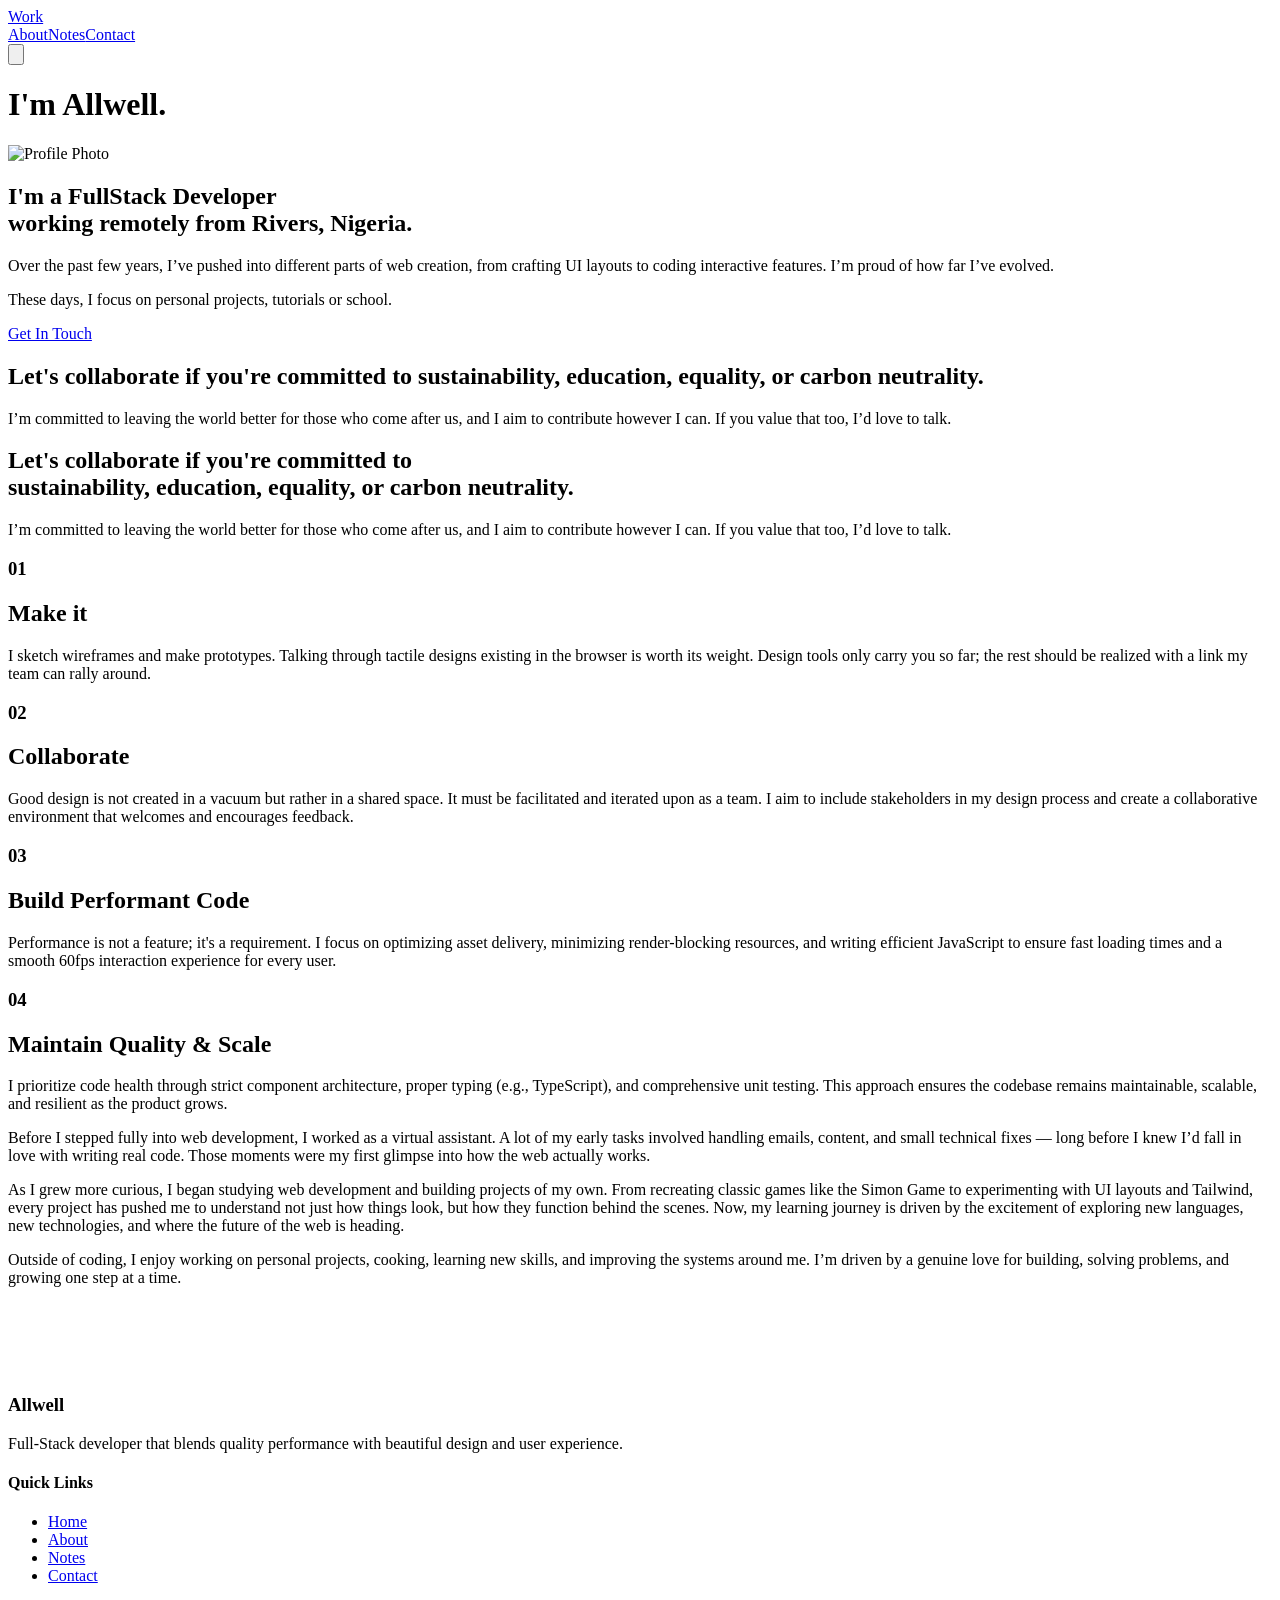
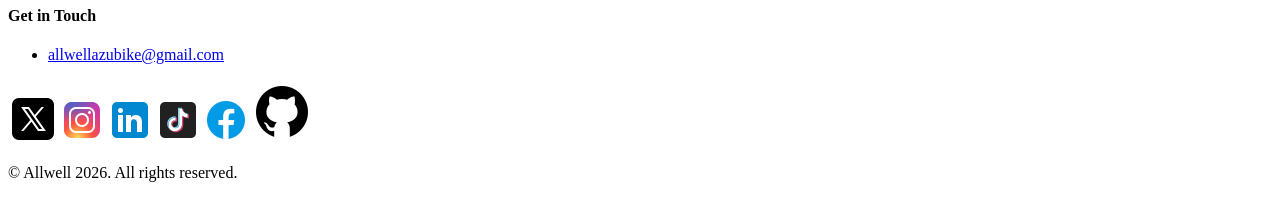
==== about/index.html @ 794d976c "Initial commit: personal portfolio site Co-Authored-By: Claude Opus 4.6 (1M context) <noreply@anthro" ====
<!DOCTYPE html><html lang="en"><head>
    <meta charset="UTF-8">

    <link rel="icon" type="image/png" href="/Images/favicon-portfolio.png">

    <meta name="viewport" content="width=device-width, initial-scale=1.0">

    <link href="/fonts/Chillax_Complete/Fonts/WEB/css/chillax.css" rel="stylesheet">
    <link rel="preconnect" href="https://fonts.googleapis.com">
    <link rel="preconnect" href="https://fonts.gstatic.com" crossorigin="">
    <link href="https://fonts.googleapis.com/css2?family=Lexend:wght@300;400;500;600&amp;display=swap" rel="stylesheet">

    <script type="application/ld+json">
      {
        "@context": "https://schema.org",
        "@type": "Person",
        "name": "Allwell Azubike",
        "givenName": "Allwell",
        "familyName": "Azubike",
        "url": "https://iamallwell.vercel.app",
        "image": "../assets/images/Allwell.jpg",
        "jobTitle": "Full-Stack Developer & Software Engineering Student",
        "description": "Full-Stack Developer and Software Engineering Student at FUTO, building scalable web applications with React and Node.js.",
        "disambiguatingDescription": "Software Engineering Student and Full-Stack Developer based in Nigeria, distinct from Allwell Azubuike the Professor.",
        "worksFor": {
          "@type": "Organization",
          "name": "Self-Employed"
        },
        "alumniOf": {
          "@type": "CollegeOrUniversity",
          "name": "Federal University of Technology, Owerri"
        },
        "sameAs": [
          "https://www.linkedin.com/in/allwell-azubike-91512a1aa",
          "https://github.com/allwellazubike",
          "https://x.com/faya_lordd",
          "https://www.facebook.com/share/1KFSZPzBhS/",
          "https://www.instagram.com/iam__allwell"
        ],
        "knowsAbout": [
          "Full-Stack Development",
          "Software Engineering",
          "React",
          "Node.js",
          "TypeScript",
          "Database Management"
        ]
      }
    </script>

    <title>Allwell Azubike | Full-Stack Developer</title>
    <meta name="title" content="Allwell Azubike | Full-Stack Developer">
    <meta name="description" content="Full-Stack Developer building modern, scalable web applications with JavaScript, React, Node.js, and PostgreSQL. I ship real products and document my work publicly.">
    <meta name="keywords" content="Allwell Azubike, Full-Stack Developer, JavaScript Developer, React Developer, Node.js Developer, Web Developer Nigeria, Remote Full Stack Developer">
    <meta name="author" content="Allwell Azubike">
    <meta name="robots" content="index, follow">

    <meta property="og:type" content="website">
    <meta property="og:site_name" content="Allwell Azubike | Full-Stack Developer">
    <meta property="og:url" content="https://iamallwell.vercel.app/">
    <meta property="og:title" content="Allwell Azubike | Full-Stack Developer">
    <meta property="og:description" content="I build and ship full-stack web applications using modern JavaScript technologies. Explore my projects, experience, and live builds.">

    <meta property="og:image" content="../assets/images/opengraph.png">
    <meta property="og:image:width" content="1200">
    <meta property="og:image:height" content="630">
    <meta property="og:image:alt" content="Allwell Azubike – Full-Stack Developer Portfolio">

    <meta name="twitter:card" content="summary_large_image">
    <meta name="twitter:site" content="@faya_lordd">
    <meta name="twitter:creator" content="@faya_lordd">
    <meta name="twitter:url" content="https://iamallwell.vercel.app/">
    <meta name="twitter:title" content="Allwell Azubike | Full-Stack Developer">
    <meta name="twitter:description" content="Full-Stack Developer building real-world web applications with JavaScript, React, and Node.js. View my work and live projects.">
    <meta name="twitter:image" content="../assets/images/opengraph.png">
    <meta name="google-site-verification" content="ZW8DmY-Vom3BSQleib_m8fb2WOKm_Ojz-pRnQyh1Y_E">
    <script type="module" crossorigin="" src="/assets/index-CnTSCsdp.js"></script>
    <link rel="stylesheet" crossorigin="" href="/assets/index-C1bmyrSB.css">
  </head>

  <body>
    <div id="root"><div style="opacity: 1;"><div class="relative"><nav class="flex flex-row z-50 fixed top-4 nav-bar items-center w-full justify-center px-4" style="transform: none;"><div class="flex chillax font-medium bg-white/80 dark:bg-neutral-900/80 backdrop-blur-xs border border-white/30 dark:border-white/10 rounded-full p-[6px] lg:text-lg md:text-sm text-[14.5px] items-center gap-1 sm:gap-2 shadow-sm dark:shadow-none transition-colors duration-300"><a class="relative px-4 sm:px-6 py-2 flex items-center justify-center transition-colors z-10 text-black dark:text-gray-300 hover:text-gray-600 dark:hover:text-white" href="../index.html" data-discover="true"><span class="relative z-10">Work</span></a><a class="relative px-4 sm:px-6 py-2 flex items-center justify-center transition-colors z-10 text-white dark:text-black font-semibold" href="../about/index.html" data-discover="true"><div class="absolute inset-0 bg-black dark:bg-white rounded-full -z-10" style="opacity: 1;"></div><span class="relative z-10">About</span></a><a class="relative px-4 sm:px-6 py-2 flex items-center justify-center transition-colors z-10 text-black dark:text-gray-300 hover:text-gray-600 dark:hover:text-white" href="../notes/index.html" data-discover="true"><span class="relative z-10">Notes</span></a><a class="relative px-4 sm:px-6 py-2 flex items-center justify-center transition-colors z-10 text-black dark:text-gray-300 hover:text-gray-600 dark:hover:text-white" href="/#contact" data-discover="true"><span class="relative z-10">Contact</span></a><div class="w-px h-5 bg-gray-300 dark:bg-gray-600 hidden md:block mx-1"></div><div class="px-2"><button class="p-3 -m-3 rounded-full transition-colors hover:bg-black/10 dark:hover:bg-white/10 bg-transparent border-none cursor-pointer flex items-center justify-center" aria-label="Toggle Dark Mode"><svg xmlns="http://www.w3.org/2000/svg" fill="none" viewBox="0 0 24 24" stroke-width="1.5" stroke="currentColor" class="w-5 h-5 text-gray-800 dark:text-gray-200"><path stroke-linecap="round" stroke-linejoin="round" d="M21.752 15.002A9.718 9.718 0 0118 15.75c-5.385 0-9.75-4.365-9.75-9.75 0-1.33.266-2.597.748-3.752A9.753 9.753 0 003 11.25C3 16.635 7.365 21 12.75 21a9.753 9.753 0 009.002-5.998z"></path></svg></button></div></div></nav><main class=""><div style="opacity: 1; transform: none;"><header><h1 class="text-[55px] lg:text-[7.3rem] mt-32 lg:mt-40 intro leading-13 lg:leading-27 text-black dark:text-white text-center transition-colors duration-300">I'm Allwell.</h1><section class="py-10"><div class="max-w-7xl mx-auto flex flex-col md:flex-row items-center gap-16 px-4"><div class="md:w-2/5 lg:pl-10 flex justify-center"><div class="w-83 lg:w-74 h-96 relative overflow-hidden rounded-t-[80px] lg:rounded-t-[200px] bg-white"><img alt="Profile Photo" class="w-full h-full object-cover object-[center_5%]" src="/Images/Allwell.jpg"></div></div><div class="md:w-3/5 text-center md:text-left"><h1 class="text-[1.9rem] lg:text-[50px] intro text-left font-bold lg:max-w-xl leading-9 pl-4 lg:pl-0 lg:leading-13 text-black dark:text-white mb-6 transition-colors duration-300">I'm a FullStack Developer <br> working remotely from Rivers, Nigeria.</h1><p class="text-md lg:text-lg pl-4 lg:pl-0 lg:max-w-lg text-left text-gray-700 dark:text-gray-300 mb-4 transition-colors">Over the past few years, I’ve pushed into different parts of web creation, from crafting UI layouts to coding interactive features. I’m proud of how far I’ve evolved.</p><p class="text-md lg:text-lg pl-4 lg:pl-0 lg:max-w-xl text-left text-gray-700 dark:text-gray-300 transition-colors">These days, I focus on personal projects, tutorials or school.</p><a href="mailto:allwellazubike@gmail.com" class="bg-black dark:bg-white text-white dark:text-black block lg:ml-0 ml-4 lg:mx-auto w-fit text-left px-8 py-4 rounded-[18px] hover:bg-gray-800 dark:hover:bg-gray-200 transition-colors duration-300 lg:mt-4 mt-8 shadow-md">Get In Touch</a></div></div></section></header><section class="hidden lg:block ml-30 mb-15"><div class="mx-auto w-fit"><h1 class="text-[50px] intro text-left font-bold lg:max-w-5xl leading-10 ml-5 lg:leading-13 text-black dark:text-white mt-15 mb-6 transition-colors duration-300">Let's collaborate if you're committed to sustainability, education, equality, or carbon neutrality.</h1><p class="max-w-lg text-left font-medium ml-5 text-lg text-gray-800 dark:text-gray-300 transition-colors">I’m committed to leaving the world better for those who come after us, and I aim to contribute however I can. If you value that too, I’d love to talk.</p></div></section><section class="block lg:hidden mb-15"><div><h1 class="text-[1.9rem] lg:text-[50px] intro text-left font-bold lg:max-w-xl leading-9 pl-8 lg:pl-0 lg:leading-13 text-black dark:text-white mt-5 mb-6 transition-colors duration-300">Let's collaborate if you're committed to <br> sustainability, education, equality, or carbon neutrality.</h1><p class="max-w-sm px-8 text-gray-800 dark:text-gray-300 transition-colors">I’m committed to leaving the world better for those who come after us, and I aim to contribute however I can. If you value that too, I’d love to talk.</p></div></section><section class="bg-gray-100 dark:bg-neutral-900 py-16 px-6 p lg:px-20 transition-colors duration-300 rounded-[40px] lg:mx-8 mb-16 shadow-inner dark:shadow-none border dark:border-white/5 border-transparent"><div class="max-w-7xl mx-auto"><div class="grid grid-cols-1 md:grid-cols-2 gap-12 lg:gap-16"><div class="space-y-4"><h3 class="text-5xl lg:text-6xl font-bold text-gray-400 dark:text-gray-600 transition-colors">01</h3><h2 class="text-3xl lg:text-4xl font-bold text-black dark:text-white transition-colors">Make it</h2><p class="text-gray-800 dark:text-gray-300 text-base lg:text-lg leading-relaxed transition-colors">I sketch wireframes and make prototypes. Talking through tactile designs existing in the browser is worth its weight. Design tools only carry you so far; the rest should be realized with a link my team can rally around.</p></div><div class="space-y-4"><h3 class="text-5xl lg:text-6xl font-bold text-gray-400 dark:text-gray-600 transition-colors">02</h3><h2 class="text-3xl lg:text-4xl font-bold text-black dark:text-white transition-colors">Collaborate</h2><p class="text-gray-800 dark:text-gray-300 text-base lg:text-lg leading-relaxed transition-colors">Good design is not created in a vacuum but rather in a shared space. It must be facilitated and iterated upon as a team. I aim to include stakeholders in my design process and create a collaborative environment that welcomes and encourages feedback.</p></div><div class="space-y-4"><h3 class="text-5xl lg:text-6xl font-bold text-gray-400 dark:text-gray-600 transition-colors">03</h3><h2 class="text-3xl lg:text-4xl font-bold text-black dark:text-white transition-colors">Build Performant Code</h2><p class="text-gray-800 dark:text-gray-300 text-base lg:text-lg leading-relaxed transition-colors">Performance is not a feature; it's a requirement. I focus on optimizing asset delivery, minimizing render-blocking resources, and writing efficient JavaScript to ensure fast loading times and a smooth 60fps interaction experience for every user.</p></div><div class="space-y-4"><h3 class="text-5xl lg:text-6xl font-bold text-gray-400 dark:text-gray-600 transition-colors">04</h3><h2 class="text-3xl lg:text-4xl font-bold text-black dark:text-white transition-colors">Maintain Quality &amp; Scale</h2><p class="text-gray-800 dark:text-gray-300 text-base lg:text-lg leading-relaxed transition-colors">I prioritize code health through strict component architecture, proper typing (e.g., TypeScript), and comprehensive unit testing. This approach ensures the codebase remains maintainable, scalable, and resilient as the product grows.</p></div></div></div></section><section class="text-black dark:text-white transition-colors duration-300"><div class="px-6 lg:max-w-xl mx-auto py-14"><p class="text-sm lg:text-lg lg:leading-7 text-gray-800 dark:text-gray-300">Before I stepped fully into web development, I worked as a virtual assistant. A lot of my early tasks involved handling emails, content, and small technical fixes — long before I knew I’d fall in love with writing real code. Those moments were my first glimpse into how the web actually works.</p><p class="text-sm lg:text-lg py-5 lg:leading-7 text-gray-800 dark:text-gray-300">As I grew more curious, I began studying web development and building projects of my own. From recreating classic games like the Simon Game to experimenting with UI layouts and Tailwind, every project has pushed me to understand not just how things look, but how they function behind the scenes. Now, my learning journey is driven by the excitement of exploring new languages, new technologies, and where the future of the web is heading.</p><p class="text-sm lg:text-lg lg:leading-7 text-gray-800 dark:text-gray-300">Outside of coding, I enjoy working on personal projects, <span class="font-bold text-black dark:text-white">cooking</span>, learning new skills, and improving the systems around me. I’m driven by a genuine love for building, solving problems, and growing one step at a time.</p></div></section><section class="flex lg:hidden pt-1 tb-5 px-8 flex-row gap-12"><div class="w-3/6 overflow-hidden rounded-[40px] transform -rotate-10"><img class="" alt="" src="/Images/spag-png-about.jpg"></div><div class="w-3/6 overflow-hidden rounded-[40px] rotate-10 lg:rotate-0"><img alt="" src="/Images/workspace.jpg"></div></section><section class="hidden lg:flex pt-1 tb-5 p-24 flex-row gap-14"><div class="w-5/8 overflow-hidden rounded-t-[40px] "><img class="" alt="" src="/Images/spag-png-about.jpg"></div><div class="w-3/8 overflow-hidden rounded-[40px]"><img class="rounded-t-[40px] h-125" alt="" src="/Images/roasted-sausage.jpg"></div></section></div></main><footer class="bg-white dark:bg-neutral-950 border-t border-gray-200 dark:border-white/10 py-12 px-6 transition-colors duration-300"><div class="max-w-7xl mx-auto"><div class="grid grid-cols-1 md:grid-cols-3 gap-8 mb-8"><div><h3 class="text-black dark:text-white text-2xl font-bold mb-4 transition-colors">Allwell</h3><p class="text-gray-600 dark:text-gray-400 text-sm leading-relaxed transition-colors">Full-Stack developer that blends quality performance with beautiful design and user experience.</p></div><div><h4 class="text-black dark:text-white font-bold mb-4 transition-colors">Quick Links</h4><ul class="space-y-2"><li><a class="text-gray-600 hover:text-black transition-colors text-sm" href="../index.html" data-discover="true">Home</a></li><li><a class="text-gray-600 hover:text-black transition-colors text-sm" href="../about/index.html" data-discover="true">About</a></li><li><a class="text-gray-600 hover:text-black transition-colors text-sm" href="../notes/index.html" data-discover="true">Notes</a></li><li><a class="text-gray-600 hover:text-black transition-colors text-sm bg-transparent border-none p-0 cursor-pointer" href="/#contact" data-discover="true">Contact</a></li></ul></div><div><h4 class="text-black dark:text-white font-bold mb-4 transition-colors">Get in Touch</h4><ul class="space-y-2"><li><a href="mailto:allwellazubike@gmail.com" class="text-gray-600 hover:text-black transition-colors text-sm">allwellazubike@gmail.com</a></li></ul><div class="grid grid-cols-3 space-x-8 space-y-4 justify-items-start items-start w-fit mt-4"><a href="https://x.com/alll_well?s=21" target="_blank" rel="noreferrer" class="w-8 h-8 flex items-center justify-center transition-colors"><img width="50" height="50" alt="twitterx--v1" src="../assets/images/twitterx--v1.png"></a><a href="https://www.instagram.com/iam__allwell?igsh=ajFiM2dpOWJ1aW1v&amp;utm_source=qr" target="_blank" rel="noreferrer" class="w-8 h-8  flex items-center justify-center transition-colors"><img width="48" height="48" alt="instagram-new" src="../assets/images/instagram-new.png"></a><a href="https://www.linkedin.com/in/allwell-azubike-91512a1aa?utm_source=share&amp;utm_campaign=share_via&amp;utm_content=profile&amp;utm_medium=ios_app" target="_blank" rel="noreferrer" class="w-8 h-8 flex items-center justify-center transition-colors"><img width="48" height="48" alt="linkedin" src="../assets/images/linkedin_32.png"></a><a href="https://www.tiktok.com/@z.u.k.o.__?_r=1&amp;_t=ZS-91POyHxvt5j" target="_blank" rel="noreferrer" class="w-8 h-8 flex items-center justify-center transition-colors"><img width="48" height="48" alt="tiktok--v1" src="../assets/images/tiktok--v1.png"></a><a href="https://www.facebook.com/share/14KBJ9WuZKi/?mibextid=wwXIfr" target="_blank" rel="noreferrer" class="w-8 h-8 flex items-center justify-center transition-colors"><img width="48" height="48" alt="facebook-new" src="../assets/images/facebook-new.png"></a><a href="https://github.com/allwellazubike" target="_blank" rel="noreferrer" class="w-8 h-8 flex items-center justify-center transition-colors"><img width="64" height="64" alt="github" class="dark:invert" src="../assets/images/github_35.png"></a></div></div></div><div class="border-t border-gray-200 dark:border-white/10 transition-colors duration-300 pt-6 flex flex-col sm:flex-row justify-between items-center gap-4"><p class="text-gray-500 dark:text-gray-400 text-sm">© Allwell 2026. All rights reserved.</p></div></div></footer></div></div></div>
  

</body></html>
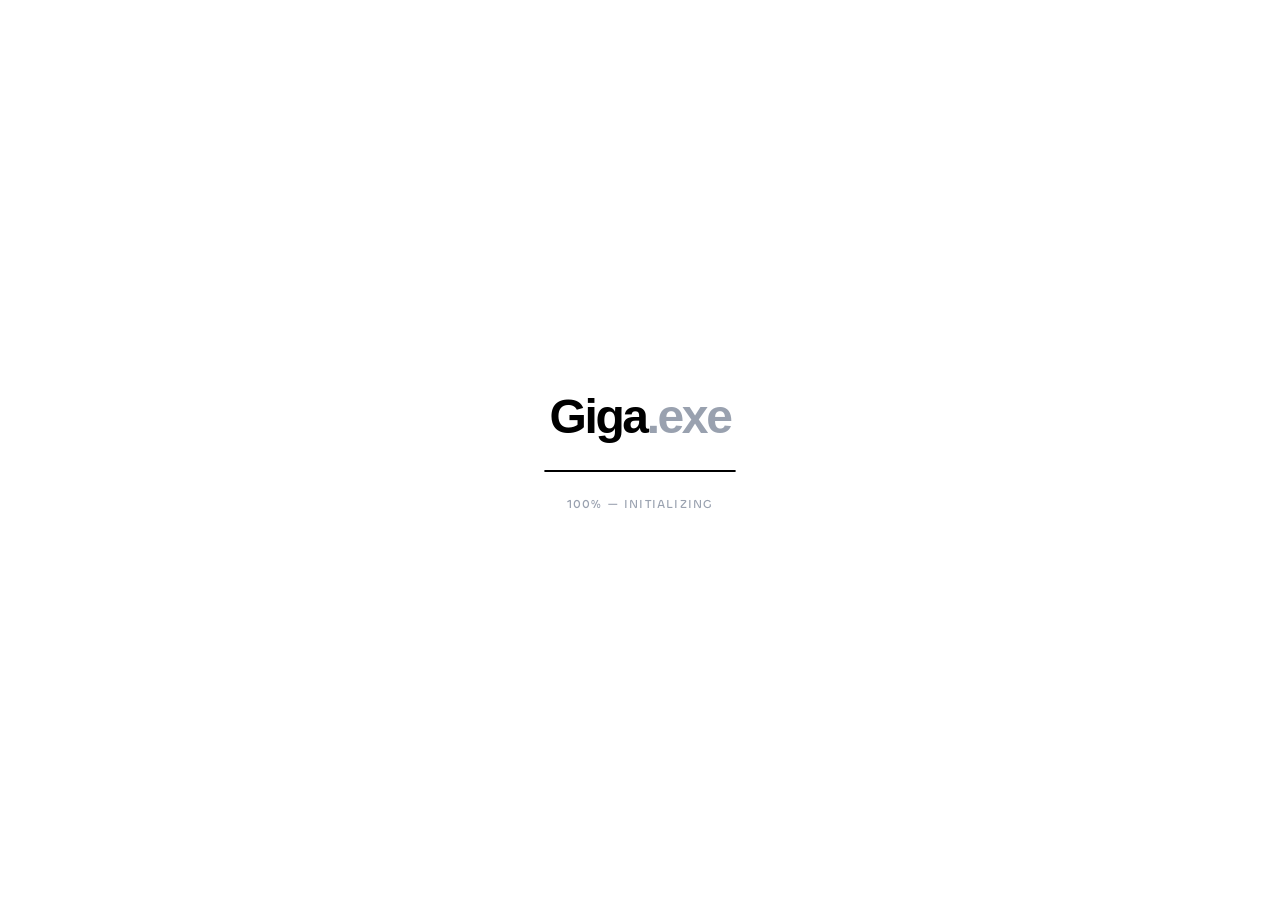
==== commit 4e1fafe0: "Fix asset paths for Vercel deployment Co-Authored-By: Claude Opus 4.6 (1M context) <noreply@anthropi" ====
--- a/about/index.html
+++ b/about/index.html
@@ -1,11 +1,11 @@
 <!DOCTYPE html><html lang="en"><head>
     <meta charset="UTF-8">
 
-    <link rel="icon" type="image/png" href="/Images/favicon-portfolio.png">
+    <link rel="icon" type="image/png" href="/assets/images/favicon-portfolio.png">
 
     <meta name="viewport" content="width=device-width, initial-scale=1.0">
 
-    <link href="/fonts/Chillax_Complete/Fonts/WEB/css/chillax.css" rel="stylesheet">
+    <link href="/assets/css/chillax.css" rel="stylesheet">
     <link rel="preconnect" href="https://fonts.googleapis.com">
     <link rel="preconnect" href="https://fonts.gstatic.com" crossorigin="">
     <link href="https://fonts.googleapis.com/css2?family=Lexend:wght@300;400;500;600&amp;display=swap" rel="stylesheet">
@@ -74,8 +74,8 @@
     <meta name="twitter:description" content="Full-Stack Developer building real-world web applications with JavaScript, React, and Node.js. View my work and live projects.">
     <meta name="twitter:image" content="../assets/images/opengraph.png">
     <meta name="google-site-verification" content="ZW8DmY-Vom3BSQleib_m8fb2WOKm_Ojz-pRnQyh1Y_E">
-    <script type="module" crossorigin="" src="/assets/index-CnTSCsdp.js"></script>
-    <link rel="stylesheet" crossorigin="" href="/assets/index-C1bmyrSB.css">
+    <script type="module" crossorigin="" src="/assets/js/index-CnTSCsdp.js"></script>
+    <link rel="stylesheet" crossorigin="" href="/assets/css/index-C1bmyrSB.css">
   </head>
 
   <body>
--- a/assets/css/chillax.css
+++ b/assets/css/chillax.css
@@ -0,0 +1,75 @@
+/**
+* @license
+*
+* Font Family: Chillax
+* Designed by: Manushi Parikh
+* URL: https://www.fontshare.com/fonts/chillax
+* © 2026 Indian Type Foundry
+*
+* Chillax Extralight 
+* Chillax Light 
+* Chillax Regular 
+* Chillax Medium 
+* Chillax Semibold 
+* Chillax Bold 
+* Chillax Variable (Variable font)
+
+*
+*/
+@font-face {
+  font-family: "Chillax";
+  src: url("../fonts/Chillax-Extralight.woff2") format("woff2");
+  font-weight: 200;
+  font-display: swap;
+  font-style: normal;
+}
+@font-face {
+  font-family: "Chillax";
+  src: url("../fonts/Chillax-Light.woff2") format("woff2");
+  font-weight: 300;
+  font-display: swap;
+  font-style: normal;
+}
+@font-face {
+  font-family: "Chillax";
+  src: url("../fonts/Chillax-Regular.woff2") format("woff2");
+  font-weight: 400;
+  font-display: swap;
+  font-style: normal;
+}
+@font-face {
+  font-family: "Chillax";
+  src: url("../fonts/Chillax-Medium.woff2") format("woff2");
+  font-weight: 500;
+  font-display: swap;
+  font-style: normal;
+}
+@font-face {
+  font-family: "Chillax";
+  src: url("../fonts/Chillax-Semibold.woff2") format("woff2");
+  font-weight: 600;
+  font-display: swap;
+  font-style: normal;
+}
+@font-face {
+  font-family: "Chillax";
+  src: url("../fonts/Chillax-Bold.woff2") format("woff2");
+  font-weight: 700;
+  font-display: swap;
+  font-style: normal;
+}
+/**
+* This is a variable font
+* You can control variable axes as shown below:
+* font-variation-settings: wght 700.0;
+*
+* available axes:
+'wght' (range from 200.0 to 700.0
+*/
+@font-face {
+  font-family: "Chillax Variable";
+  src: url("../fonts/Chillax-Variable.woff2") format("woff2");
+  font-weight: 200 700;
+  font-display: swap;
+  font-style: normal;
+}
--- a/assets/css/index-C1bmyrSB.css
+++ b/assets/css/index-C1bmyrSB.css
@@ -0,0 +1 @@
+@layer properties{@supports (((-webkit-hyphens:none)) and (not (margin-trim:inline))) or ((-moz-orient:inline) and (not (color:rgb(from red r g b)))){*,:before,:after,::backdrop{--tw-scale-x:1;--tw-scale-y:1;--tw-scale-z:1;--tw-rotate-x:initial;--tw-rotate-y:initial;--tw-rotate-z:initial;--tw-skew-x:initial;--tw-skew-y:initial;--tw-space-y-reverse:0;--tw-space-x-reverse:0;--tw-border-style:solid;--tw-gradient-position:initial;--tw-gradient-from:#0000;--tw-gradient-via:#0000;--tw-gradient-to:#0000;--tw-gradient-stops:initial;--tw-gradient-via-stops:initial;--tw-gradient-from-position:0%;--tw-gradient-via-position:50%;--tw-gradient-to-position:100%;--tw-leading:initial;--tw-font-weight:initial;--tw-tracking:initial;--tw-shadow:0 0 #0000;--tw-shadow-color:initial;--tw-shadow-alpha:100%;--tw-inset-shadow:0 0 #0000;--tw-inset-shadow-color:initial;--tw-inset-shadow-alpha:100%;--tw-ring-color:initial;--tw-ring-shadow:0 0 #0000;--tw-inset-ring-color:initial;--tw-inset-ring-shadow:0 0 #0000;--tw-ring-inset:initial;--tw-ring-offset-width:0px;--tw-ring-offset-color:#fff;--tw-ring-offset-shadow:0 0 #0000;--tw-blur:initial;--tw-brightness:initial;--tw-contrast:initial;--tw-grayscale:initial;--tw-hue-rotate:initial;--tw-invert:initial;--tw-opacity:initial;--tw-saturate:initial;--tw-sepia:initial;--tw-drop-shadow:initial;--tw-drop-shadow-color:initial;--tw-drop-shadow-alpha:100%;--tw-drop-shadow-size:initial;--tw-backdrop-blur:initial;--tw-backdrop-brightness:initial;--tw-backdrop-contrast:initial;--tw-backdrop-grayscale:initial;--tw-backdrop-hue-rotate:initial;--tw-backdrop-invert:initial;--tw-backdrop-opacity:initial;--tw-backdrop-saturate:initial;--tw-backdrop-sepia:initial;--tw-duration:initial;--tw-translate-x:0;--tw-translate-y:0;--tw-translate-z:0}}}@layer theme{:root,:host{--font-sans:ui-sans-serif,system-ui,sans-serif,"Apple Color Emoji","Segoe UI Emoji","Segoe UI Symbol","Noto Color Emoji";--font-mono:ui-monospace,SFMono-Regular,Menlo,Monaco,Consolas,"Liberation Mono","Courier New",monospace;--color-blue-500:oklch(62.3% .214 259.815);--color-gray-50:oklch(98.5% .002 247.839);--color-gray-100:oklch(96.7% .003 264.542);--color-gray-200:oklch(92.8% .006 264.531);--color-gray-300:oklch(87.2% .01 258.338);--color-gray-400:oklch(70.7% .022 261.325);--color-gray-500:oklch(55.1% .027 264.364);--color-gray-600:oklch(44.6% .03 256.802);--color-gray-700:oklch(37.3% .034 259.733);--color-gray-800:oklch(27.8% .033 256.848);--color-neutral-700:oklch(37.1% 0 0);--color-neutral-800:oklch(26.9% 0 0);--color-neutral-900:oklch(20.5% 0 0);--color-neutral-950:oklch(14.5% 0 0);--color-black:#000;--color-white:#fff;--spacing:.25rem;--container-sm:24rem;--container-lg:32rem;--container-xl:36rem;--container-2xl:42rem;--container-3xl:48rem;--container-4xl:56rem;--container-5xl:64rem;--container-7xl:80rem;--text-xs:.75rem;--text-xs--line-height:calc(1/.75);--text-sm:.875rem;--text-sm--line-height:calc(1.25/.875);--text-base:1rem;--text-base--line-height: 1.5 ;--text-lg:1.125rem;--text-lg--line-height:calc(1.75/1.125);--text-xl:1.25rem;--text-xl--line-height:calc(1.75/1.25);--text-2xl:1.5rem;--text-2xl--line-height:calc(2/1.5);--text-3xl:1.875rem;--text-3xl--line-height: 1.2 ;--text-4xl:2.25rem;--text-4xl--line-height:calc(2.5/2.25);--text-5xl:3rem;--text-5xl--line-height:1;--text-6xl:3.75rem;--text-6xl--line-height:1;--text-7xl:4.5rem;--text-7xl--line-height:1;--text-8xl:6rem;--text-8xl--line-height:1;--font-weight-medium:500;--font-weight-semibold:600;--font-weight-bold:700;--tracking-tighter:-.05em;--tracking-wide:.025em;--tracking-wider:.05em;--tracking-widest:.1em;--leading-tight:1.25;--leading-relaxed:1.625;--leading-loose:2;--radius-xl:.75rem;--radius-2xl:1rem;--radius-3xl:1.5rem;--blur-xs:4px;--blur-md:12px;--default-transition-duration:.15s;--default-transition-timing-function:cubic-bezier(.4,0,.2,1);--default-font-family:var(--font-sans);--default-mono-font-family:var(--font-mono)}}@layer base{*,:after,:before,::backdrop{box-sizing:border-box;border:0 solid;margin:0;padding:0}::file-selector-button{box-sizing:border-box;border:0 solid;margin:0;padding:0}html,:host{-webkit-text-size-adjust:100%;tab-size:4;line-height:1.5;font-family:var(--default-font-family,ui-sans-serif,system-ui,sans-serif,"Apple Color Emoji","Segoe UI Emoji","Segoe UI Symbol","Noto Color Emoji");font-feature-settings:var(--default-font-feature-settings,normal);font-variation-settings:var(--default-font-variation-settings,normal);-webkit-tap-highlight-color:transparent}hr{height:0;color:inherit;border-top-width:1px}abbr:where([title]){-webkit-text-decoration:underline dotted;text-decoration:underline dotted}h1,h2,h3,h4,h5,h6{font-size:inherit;font-weight:inherit}a{color:inherit;-webkit-text-decoration:inherit;text-decoration:inherit}b,strong{font-weight:bolder}code,kbd,samp,pre{font-family:var(--default-mono-font-family,ui-monospace,SFMono-Regular,Menlo,Monaco,Consolas,"Liberation Mono","Courier New",monospace);font-feature-settings:var(--default-mono-font-feature-settings,normal);font-variation-settings:var(--default-mono-font-variation-settings,normal);font-size:1em}small{font-size:80%}sub,sup{vertical-align:baseline;font-size:75%;line-height:0;position:relative}sub{bottom:-.25em}sup{top:-.5em}table{text-indent:0;border-color:inherit;border-collapse:collapse}:-moz-focusring{outline:auto}progress{vertical-align:baseline}summary{display:list-item}ol,ul,menu{list-style:none}img,svg,video,canvas,audio,iframe,embed,object{vertical-align:middle;display:block}img,video{max-width:100%;height:auto}button,input,select,optgroup,textarea{font:inherit;font-feature-settings:inherit;font-variation-settings:inherit;letter-spacing:inherit;color:inherit;opacity:1;background-color:#0000;border-radius:0}::file-selector-button{font:inherit;font-feature-settings:inherit;font-variation-settings:inherit;letter-spacing:inherit;color:inherit;opacity:1;background-color:#0000;border-radius:0}:where(select:is([multiple],[size])) optgroup{font-weight:bolder}:where(select:is([multiple],[size])) optgroup option{padding-inline-start:20px}::file-selector-button{margin-inline-end:4px}::placeholder{opacity:1}@supports (not ((-webkit-appearance:-apple-pay-button))) or (contain-intrinsic-size:1px){::placeholder{color:currentColor}@supports (color:color-mix(in lab,red,red)){::placeholder{color:color-mix(in oklab,currentcolor 50%,transparent)}}}textarea{resize:vertical}::-webkit-search-decoration{-webkit-appearance:none}::-webkit-date-and-time-value{min-height:1lh;text-align:inherit}::-webkit-datetime-edit{display:inline-flex}::-webkit-datetime-edit-fields-wrapper{padding:0}::-webkit-datetime-edit{padding-block:0}::-webkit-datetime-edit-year-field{padding-block:0}::-webkit-datetime-edit-month-field{padding-block:0}::-webkit-datetime-edit-day-field{padding-block:0}::-webkit-datetime-edit-hour-field{padding-block:0}::-webkit-datetime-edit-minute-field{padding-block:0}::-webkit-datetime-edit-second-field{padding-block:0}::-webkit-datetime-edit-millisecond-field{padding-block:0}::-webkit-datetime-edit-meridiem-field{padding-block:0}::-webkit-calendar-picker-indicator{line-height:1}:-moz-ui-invalid{box-shadow:none}button,input:where([type=button],[type=reset],[type=submit]){appearance:button}::file-selector-button{appearance:button}::-webkit-inner-spin-button{height:auto}::-webkit-outer-spin-button{height:auto}[hidden]:where(:not([hidden=until-found])){display:none!important}}@layer components;@layer utilities{.pointer-events-none{pointer-events:none}.visible{visibility:visible}.absolute{position:absolute}.fixed{position:fixed}.relative{position:relative}.inset-0{inset:calc(var(--spacing)*0)}.top-0{top:calc(var(--spacing)*0)}.top-4{top:calc(var(--spacing)*4)}.right-0{right:calc(var(--spacing)*0)}.left-0{left:calc(var(--spacing)*0)}.left-4{left:calc(var(--spacing)*4)}.-z-10{z-index:-10}.z-10{z-index:10}.z-20{z-index:20}.z-50{z-index:50}.z-\[100\]{z-index:100}.-m-3{margin:calc(var(--spacing)*-3)}.mx-1{margin-inline:calc(var(--spacing)*1)}.mx-auto{margin-inline:auto}.-mt-2{margin-top:calc(var(--spacing)*-2)}.mt-4{margin-top:calc(var(--spacing)*4)}.mt-5{margin-top:calc(var(--spacing)*5)}.mt-8{margin-top:calc(var(--spacing)*8)}.mt-10{margin-top:calc(var(--spacing)*10)}.mt-12{margin-top:calc(var(--spacing)*12)}.mt-15{margin-top:calc(var(--spacing)*15)}.mt-20{margin-top:calc(var(--spacing)*20)}.mt-32{margin-top:calc(var(--spacing)*32)}.mt-auto{margin-top:auto}.-mr-2{margin-right:calc(var(--spacing)*-2)}.mb-2{margin-bottom:calc(var(--spacing)*2)}.mb-3{margin-bottom:calc(var(--spacing)*3)}.mb-4{margin-bottom:calc(var(--spacing)*4)}.mb-6{margin-bottom:calc(var(--spacing)*6)}.mb-8{margin-bottom:calc(var(--spacing)*8)}.mb-12{margin-bottom:calc(var(--spacing)*12)}.mb-15{margin-bottom:calc(var(--spacing)*15)}.mb-16{margin-bottom:calc(var(--spacing)*16)}.mb-20{margin-bottom:calc(var(--spacing)*20)}.mb-24{margin-bottom:calc(var(--spacing)*24)}.mb-32{margin-bottom:calc(var(--spacing)*32)}.ml-4{margin-left:calc(var(--spacing)*4)}.ml-5{margin-left:calc(var(--spacing)*5)}.ml-30{margin-left:calc(var(--spacing)*30)}.line-clamp-3{-webkit-line-clamp:3;-webkit-box-orient:vertical;display:-webkit-box;overflow:hidden}.block{display:block}.flex{display:flex}.grid{display:grid}.hidden{display:none}.inline{display:inline}.inline-flex{display:inline-flex}.table{display:table}.aspect-16\/10{aspect-ratio:16/10}.aspect-square{aspect-ratio:1}.h-1\.5{height:calc(var(--spacing)*1.5)}.h-2{height:calc(var(--spacing)*2)}.h-5{height:calc(var(--spacing)*5)}.h-8{height:calc(var(--spacing)*8)}.h-10{height:calc(var(--spacing)*10)}.h-16{height:calc(var(--spacing)*16)}.h-96{height:calc(var(--spacing)*96)}.h-125{height:calc(var(--spacing)*125)}.h-\[2px\]{height:2px}.h-\[30vh\]{height:30vh}.h-auto{height:auto}.h-fit{height:fit-content}.h-full{height:100%}.min-h-\[80vh\]{min-height:80vh}.min-h-screen{min-height:100vh}.w-2{width:calc(var(--spacing)*2)}.w-3\/6{width:50%}.w-3\/8{width:37.5%}.w-5{width:calc(var(--spacing)*5)}.w-5\/8{width:62.5%}.w-8{width:calc(var(--spacing)*8)}.w-10{width:calc(var(--spacing)*10)}.w-16{width:calc(var(--spacing)*16)}.w-48{width:calc(var(--spacing)*48)}.w-83{width:calc(var(--spacing)*83)}.w-\[317px\]{width:317px}.w-fit{width:fit-content}.w-full{width:100%}.w-px{width:1px}.max-w-2xl{max-width:var(--container-2xl)}.max-w-4xl{max-width:var(--container-4xl)}.max-w-7xl{max-width:var(--container-7xl)}.max-w-\[90rem\]{max-width:90rem}.max-w-lg{max-width:var(--container-lg)}.max-w-sm{max-width:var(--container-sm)}.flex-1{flex:1}.flex-shrink-0{flex-shrink:0}.flex-grow{flex-grow:1}.border-collapse{border-collapse:collapse}.origin-left{transform-origin:0}.scale-105{--tw-scale-x:105%;--tw-scale-y:105%;--tw-scale-z:105%;scale:var(--tw-scale-x)var(--tw-scale-y)}.-rotate-2{rotate:-2deg}.-rotate-10{rotate:-10deg}.rotate-10{rotate:10deg}.transform{transform:var(--tw-rotate-x,)var(--tw-rotate-y,)var(--tw-rotate-z,)var(--tw-skew-x,)var(--tw-skew-y,)}.cursor-pointer{cursor:pointer}.grid-cols-1{grid-template-columns:repeat(1,minmax(0,1fr))}.grid-cols-2{grid-template-columns:repeat(2,minmax(0,1fr))}.grid-cols-3{grid-template-columns:repeat(3,minmax(0,1fr))}.flex-col{flex-direction:column}.flex-row{flex-direction:row}.flex-wrap{flex-wrap:wrap}.items-center{align-items:center}.items-start{align-items:flex-start}.justify-between{justify-content:space-between}.justify-center{justify-content:center}.justify-items-start{justify-items:start}.gap-1{gap:calc(var(--spacing)*1)}.gap-2{gap:calc(var(--spacing)*2)}.gap-3{gap:calc(var(--spacing)*3)}.gap-4{gap:calc(var(--spacing)*4)}.gap-6{gap:calc(var(--spacing)*6)}.gap-8{gap:calc(var(--spacing)*8)}.gap-12{gap:calc(var(--spacing)*12)}.gap-14{gap:calc(var(--spacing)*14)}.gap-16{gap:calc(var(--spacing)*16)}:where(.space-y-2>:not(:last-child)){--tw-space-y-reverse:0;margin-block-start:calc(calc(var(--spacing)*2)*var(--tw-space-y-reverse));margin-block-end:calc(calc(var(--spacing)*2)*calc(1 - var(--tw-space-y-reverse)))}:where(.space-y-4>:not(:last-child)){--tw-space-y-reverse:0;margin-block-start:calc(calc(var(--spacing)*4)*var(--tw-space-y-reverse));margin-block-end:calc(calc(var(--spacing)*4)*calc(1 - var(--tw-space-y-reverse)))}:where(.space-y-8>:not(:last-child)){--tw-space-y-reverse:0;margin-block-start:calc(calc(var(--spacing)*8)*var(--tw-space-y-reverse));margin-block-end:calc(calc(var(--spacing)*8)*calc(1 - var(--tw-space-y-reverse)))}:where(.space-y-16>:not(:last-child)){--tw-space-y-reverse:0;margin-block-start:calc(calc(var(--spacing)*16)*var(--tw-space-y-reverse));margin-block-end:calc(calc(var(--spacing)*16)*calc(1 - var(--tw-space-y-reverse)))}:where(.space-x-8>:not(:last-child)){--tw-space-x-reverse:0;margin-inline-start:calc(calc(var(--spacing)*8)*var(--tw-space-x-reverse));margin-inline-end:calc(calc(var(--spacing)*8)*calc(1 - var(--tw-space-x-reverse)))}.overflow-hidden{overflow:hidden}.rounded-2xl{border-radius:var(--radius-2xl)}.rounded-3xl{border-radius:var(--radius-3xl)}.rounded-\[2rem\]{border-radius:2rem}.rounded-\[18px\]{border-radius:18px}.rounded-\[40px\]{border-radius:40px}.rounded-full{border-radius:3.40282e38px}.rounded-xl{border-radius:var(--radius-xl)}.rounded-t-\[40px\]{border-top-left-radius:40px;border-top-right-radius:40px}.rounded-t-\[80px\]{border-top-left-radius:80px;border-top-right-radius:80px}.border{border-style:var(--tw-border-style);border-width:1px}.border-y-2{border-block-style:var(--tw-border-style);border-block-width:2px}.border-t{border-top-style:var(--tw-border-style);border-top-width:1px}.border-b{border-bottom-style:var(--tw-border-style);border-bottom-width:1px}.border-b-2{border-bottom-style:var(--tw-border-style);border-bottom-width:2px}.border-none{--tw-border-style:none;border-style:none}.border-black{border-color:var(--color-black)}.border-gray-100{border-color:var(--color-gray-100)}.border-gray-200{border-color:var(--color-gray-200)}.border-transparent{border-color:#0000}.border-white\/10{border-color:#ffffff1a}@supports (color:color-mix(in lab,red,red)){.border-white\/10{border-color:color-mix(in oklab,var(--color-white)10%,transparent)}}.border-white\/20{border-color:#fff3}@supports (color:color-mix(in lab,red,red)){.border-white\/20{border-color:color-mix(in oklab,var(--color-white)20%,transparent)}}.border-white\/30{border-color:#ffffff4d}@supports (color:color-mix(in lab,red,red)){.border-white\/30{border-color:color-mix(in oklab,var(--color-white)30%,transparent)}}.bg-black{background-color:var(--color-black)}.bg-black\/0{background-color:#0000}@supports (color:color-mix(in lab,red,red)){.bg-black\/0{background-color:color-mix(in oklab,var(--color-black)0%,transparent)}}.bg-black\/80{background-color:#000c}@supports (color:color-mix(in lab,red,red)){.bg-black\/80{background-color:color-mix(in oklab,var(--color-black)80%,transparent)}}.bg-gray-50{background-color:var(--color-gray-50)}.bg-gray-100{background-color:var(--color-gray-100)}.bg-gray-100\/50{background-color:#f3f4f680}@supports (color:color-mix(in lab,red,red)){.bg-gray-100\/50{background-color:color-mix(in oklab,var(--color-gray-100)50%,transparent)}}.bg-gray-200{background-color:var(--color-gray-200)}.bg-gray-300{background-color:var(--color-gray-300)}.bg-transparent{background-color:#0000}.bg-white{background-color:var(--color-white)}.bg-white\/80{background-color:#fffc}@supports (color:color-mix(in lab,red,red)){.bg-white\/80{background-color:color-mix(in oklab,var(--color-white)80%,transparent)}}.bg-linear-to-b{--tw-gradient-position:to bottom}@supports (background-image:linear-gradient(in lab,red,red)){.bg-linear-to-b{--tw-gradient-position:to bottom in oklab}}.bg-linear-to-b{background-image:linear-gradient(var(--tw-gradient-stops))}.from-transparent{--tw-gradient-from:transparent;--tw-gradient-stops:var(--tw-gradient-via-stops,var(--tw-gradient-position),var(--tw-gradient-from)var(--tw-gradient-from-position),var(--tw-gradient-to)var(--tw-gradient-to-position))}.via-gray-50\/50{--tw-gradient-via:#f9fafb80}@supports (color:color-mix(in lab,red,red)){.via-gray-50\/50{--tw-gradient-via:color-mix(in oklab,var(--color-gray-50)50%,transparent)}}.via-gray-50\/50{--tw-gradient-via-stops:var(--tw-gradient-position),var(--tw-gradient-from)var(--tw-gradient-from-position),var(--tw-gradient-via)var(--tw-gradient-via-position),var(--tw-gradient-to)var(--tw-gradient-to-position);--tw-gradient-stops:var(--tw-gradient-via-stops)}.to-transparent{--tw-gradient-to:transparent;--tw-gradient-stops:var(--tw-gradient-via-stops,var(--tw-gradient-position),var(--tw-gradient-from)var(--tw-gradient-from-position),var(--tw-gradient-to)var(--tw-gradient-to-position))}.object-contain{object-fit:contain}.object-cover{object-fit:cover}.object-\[center_5\%\]{object-position:center 5%}.p-0{padding:calc(var(--spacing)*0)}.p-2{padding:calc(var(--spacing)*2)}.p-3{padding:calc(var(--spacing)*3)}.p-4{padding:calc(var(--spacing)*4)}.p-6{padding:calc(var(--spacing)*6)}.p-8{padding:calc(var(--spacing)*8)}.p-24{padding:calc(var(--spacing)*24)}.p-\[6px\]{padding:6px}.px-2{padding-inline:calc(var(--spacing)*2)}.px-3{padding-inline:calc(var(--spacing)*3)}.px-4{padding-inline:calc(var(--spacing)*4)}.px-6{padding-inline:calc(var(--spacing)*6)}.px-8{padding-inline:calc(var(--spacing)*8)}.px-10{padding-inline:calc(var(--spacing)*10)}.py-1{padding-block:calc(var(--spacing)*1)}.py-1\.5{padding-block:calc(var(--spacing)*1.5)}.py-2{padding-block:calc(var(--spacing)*2)}.py-2\.5{padding-block:calc(var(--spacing)*2.5)}.py-4{padding-block:calc(var(--spacing)*4)}.py-5{padding-block:calc(var(--spacing)*5)}.py-6{padding-block:calc(var(--spacing)*6)}.py-10{padding-block:calc(var(--spacing)*10)}.py-12{padding-block:calc(var(--spacing)*12)}.py-14{padding-block:calc(var(--spacing)*14)}.py-16{padding-block:calc(var(--spacing)*16)}.py-20{padding-block:calc(var(--spacing)*20)}.py-24{padding-block:calc(var(--spacing)*24)}.pt-1{padding-top:calc(var(--spacing)*1)}.pt-6{padding-top:calc(var(--spacing)*6)}.pt-10{padding-top:calc(var(--spacing)*10)}.pt-12{padding-top:calc(var(--spacing)*12)}.pt-24{padding-top:calc(var(--spacing)*24)}.pt-32{padding-top:calc(var(--spacing)*32)}.pb-0{padding-bottom:calc(var(--spacing)*0)}.pb-1{padding-bottom:calc(var(--spacing)*1)}.pb-8{padding-bottom:calc(var(--spacing)*8)}.pb-12{padding-bottom:calc(var(--spacing)*12)}.pb-16{padding-bottom:calc(var(--spacing)*16)}.pb-20{padding-bottom:calc(var(--spacing)*20)}.pl-4{padding-left:calc(var(--spacing)*4)}.pl-8{padding-left:calc(var(--spacing)*8)}.text-center{text-align:center}.text-left{text-align:left}.text-2xl{font-size:var(--text-2xl);line-height:var(--tw-leading,var(--text-2xl--line-height))}.text-3xl{font-size:var(--text-3xl);line-height:var(--tw-leading,var(--text-3xl--line-height))}.text-4xl{font-size:var(--text-4xl);line-height:var(--tw-leading,var(--text-4xl--line-height))}.text-5xl{font-size:var(--text-5xl);line-height:var(--tw-leading,var(--text-5xl--line-height))}.text-6xl{font-size:var(--text-6xl);line-height:var(--tw-leading,var(--text-6xl--line-height))}.text-base{font-size:var(--text-base);line-height:var(--tw-leading,var(--text-base--line-height))}.text-lg{font-size:var(--text-lg);line-height:var(--tw-leading,var(--text-lg--line-height))}.text-sm{font-size:var(--text-sm);line-height:var(--tw-leading,var(--text-sm--line-height))}.text-xl{font-size:var(--text-xl);line-height:var(--tw-leading,var(--text-xl--line-height))}.text-xs{font-size:var(--text-xs);line-height:var(--tw-leading,var(--text-xs--line-height))}.text-\[0\.9rem\]{font-size:.9rem}.text-\[1\.9rem\]{font-size:1.9rem}.text-\[11px\]{font-size:11px}.text-\[14\.5px\]{font-size:14.5px}.text-\[50px\]{font-size:50px}.text-\[55px\]{font-size:55px}.leading-9{--tw-leading:calc(var(--spacing)*9);line-height:calc(var(--spacing)*9)}.leading-10{--tw-leading:calc(var(--spacing)*10);line-height:calc(var(--spacing)*10)}.leading-13{--tw-leading:calc(var(--spacing)*13);line-height:calc(var(--spacing)*13)}.leading-\[1\.1\]{--tw-leading:1.1;line-height:1.1}.leading-loose{--tw-leading:var(--leading-loose);line-height:var(--leading-loose)}.leading-relaxed{--tw-leading:var(--leading-relaxed);line-height:var(--leading-relaxed)}.leading-tight{--tw-leading:var(--leading-tight);line-height:var(--leading-tight)}.font-bold{--tw-font-weight:var(--font-weight-bold);font-weight:var(--font-weight-bold)}.font-medium{--tw-font-weight:var(--font-weight-medium);font-weight:var(--font-weight-medium)}.font-semibold{--tw-font-weight:var(--font-weight-semibold);font-weight:var(--font-weight-semibold)}.tracking-\[0\.2em\]{--tw-tracking:.2em;letter-spacing:.2em}.tracking-tighter{--tw-tracking:var(--tracking-tighter);letter-spacing:var(--tracking-tighter)}.tracking-wide{--tw-tracking:var(--tracking-wide);letter-spacing:var(--tracking-wide)}.tracking-wider{--tw-tracking:var(--tracking-wider);letter-spacing:var(--tracking-wider)}.tracking-widest{--tw-tracking:var(--tracking-widest);letter-spacing:var(--tracking-widest)}.whitespace-nowrap{white-space:nowrap}.text-black{color:var(--color-black)}.text-gray-400{color:var(--color-gray-400)}.text-gray-500{color:var(--color-gray-500)}.text-gray-600{color:var(--color-gray-600)}.text-gray-700{color:var(--color-gray-700)}.text-gray-800{color:var(--color-gray-800)}.text-white{color:var(--color-white)}.uppercase{text-transform:uppercase}.opacity-0{opacity:0}.shadow-2xl{--tw-shadow:0 25px 50px -12px var(--tw-shadow-color,#00000040);box-shadow:var(--tw-inset-shadow),var(--tw-inset-ring-shadow),var(--tw-ring-offset-shadow),var(--tw-ring-shadow),var(--tw-shadow)}.shadow-\[0_10px_70px_-15px_rgba\(0\,0\,0\,0\.1\)\]{--tw-shadow:0 10px 70px -15px var(--tw-shadow-color,#0000001a);box-shadow:var(--tw-inset-shadow),var(--tw-inset-ring-shadow),var(--tw-ring-offset-shadow),var(--tw-ring-shadow),var(--tw-shadow)}.shadow-inner{--tw-shadow:inset 0 2px 4px 0 var(--tw-shadow-color,#0000000d);box-shadow:var(--tw-inset-shadow),var(--tw-inset-ring-shadow),var(--tw-ring-offset-shadow),var(--tw-ring-shadow),var(--tw-shadow)}.shadow-lg{--tw-shadow:0 10px 15px -3px var(--tw-shadow-color,#0000001a),0 4px 6px -4px var(--tw-shadow-color,#0000001a);box-shadow:var(--tw-inset-shadow),var(--tw-inset-ring-shadow),var(--tw-ring-offset-shadow),var(--tw-ring-shadow),var(--tw-shadow)}.shadow-md{--tw-shadow:0 4px 6px -1px var(--tw-shadow-color,#0000001a),0 2px 4px -2px var(--tw-shadow-color,#0000001a);box-shadow:var(--tw-inset-shadow),var(--tw-inset-ring-shadow),var(--tw-ring-offset-shadow),var(--tw-ring-shadow),var(--tw-shadow)}.shadow-sm{--tw-shadow:0 1px 3px 0 var(--tw-shadow-color,#0000001a),0 1px 2px -1px var(--tw-shadow-color,#0000001a);box-shadow:var(--tw-inset-shadow),var(--tw-inset-ring-shadow),var(--tw-ring-offset-shadow),var(--tw-ring-shadow),var(--tw-shadow)}.shadow-xl{--tw-shadow:0 20px 25px -5px var(--tw-shadow-color,#0000001a),0 8px 10px -6px var(--tw-shadow-color,#0000001a);box-shadow:var(--tw-inset-shadow),var(--tw-inset-ring-shadow),var(--tw-ring-offset-shadow),var(--tw-ring-shadow),var(--tw-shadow)}.shadow-gray-100{--tw-shadow-color:oklch(96.7% .003 264.542)}@supports (color:color-mix(in lab,red,red)){.shadow-gray-100{--tw-shadow-color:color-mix(in oklab,var(--color-gray-100)var(--tw-shadow-alpha),transparent)}}.shadow-gray-200{--tw-shadow-color:oklch(92.8% .006 264.531)}@supports (color:color-mix(in lab,red,red)){.shadow-gray-200{--tw-shadow-color:color-mix(in oklab,var(--color-gray-200)var(--tw-shadow-alpha),transparent)}}.shadow-gray-200\/50{--tw-shadow-color:#e5e7eb80}@supports (color:color-mix(in lab,red,red)){.shadow-gray-200\/50{--tw-shadow-color:color-mix(in oklab,color-mix(in oklab,var(--color-gray-200)50%,transparent)var(--tw-shadow-alpha),transparent)}}.filter{filter:var(--tw-blur,)var(--tw-brightness,)var(--tw-contrast,)var(--tw-grayscale,)var(--tw-hue-rotate,)var(--tw-invert,)var(--tw-saturate,)var(--tw-sepia,)var(--tw-drop-shadow,)}.backdrop-blur-md{--tw-backdrop-blur:blur(var(--blur-md));-webkit-backdrop-filter:var(--tw-backdrop-blur,)var(--tw-backdrop-brightness,)var(--tw-backdrop-contrast,)var(--tw-backdrop-grayscale,)var(--tw-backdrop-hue-rotate,)var(--tw-backdrop-invert,)var(--tw-backdrop-opacity,)var(--tw-backdrop-saturate,)var(--tw-backdrop-sepia,);backdrop-filter:var(--tw-backdrop-blur,)var(--tw-backdrop-brightness,)var(--tw-backdrop-contrast,)var(--tw-backdrop-grayscale,)var(--tw-backdrop-hue-rotate,)var(--tw-backdrop-invert,)var(--tw-backdrop-opacity,)var(--tw-backdrop-saturate,)var(--tw-backdrop-sepia,)}.backdrop-blur-xs{--tw-backdrop-blur:blur(var(--blur-xs));-webkit-backdrop-filter:var(--tw-backdrop-blur,)var(--tw-backdrop-brightness,)var(--tw-backdrop-contrast,)var(--tw-backdrop-grayscale,)var(--tw-backdrop-hue-rotate,)var(--tw-backdrop-invert,)var(--tw-backdrop-opacity,)var(--tw-backdrop-saturate,)var(--tw-backdrop-sepia,);backdrop-filter:var(--tw-backdrop-blur,)var(--tw-backdrop-brightness,)var(--tw-backdrop-contrast,)var(--tw-backdrop-grayscale,)var(--tw-backdrop-hue-rotate,)var(--tw-backdrop-invert,)var(--tw-backdrop-opacity,)var(--tw-backdrop-saturate,)var(--tw-backdrop-sepia,)}.transition{transition-property:color,background-color,border-color,outline-color,text-decoration-color,fill,stroke,--tw-gradient-from,--tw-gradient-via,--tw-gradient-to,opacity,box-shadow,transform,translate,scale,rotate,filter,-webkit-backdrop-filter,backdrop-filter,display,content-visibility,overlay,pointer-events;transition-timing-function:var(--tw-ease,var(--default-transition-timing-function));transition-duration:var(--tw-duration,var(--default-transition-duration))}.transition-all{transition-property:all;transition-timing-function:var(--tw-ease,var(--default-transition-timing-function));transition-duration:var(--tw-duration,var(--default-transition-duration))}.transition-colors{transition-property:color,background-color,border-color,outline-color,text-decoration-color,fill,stroke,--tw-gradient-from,--tw-gradient-via,--tw-gradient-to;transition-timing-function:var(--tw-ease,var(--default-transition-timing-function));transition-duration:var(--tw-duration,var(--default-transition-duration))}.transition-opacity{transition-property:opacity;transition-timing-function:var(--tw-ease,var(--default-transition-timing-function));transition-duration:var(--tw-duration,var(--default-transition-duration))}.transition-transform{transition-property:transform,translate,scale,rotate;transition-timing-function:var(--tw-ease,var(--default-transition-timing-function));transition-duration:var(--tw-duration,var(--default-transition-duration))}.duration-300{--tw-duration:.3s;transition-duration:.3s}.duration-500{--tw-duration:.5s;transition-duration:.5s}.duration-700{--tw-duration:.7s;transition-duration:.7s}@media(hover:hover){.group-hover\:scale-105:is(:where(.group):hover *){--tw-scale-x:105%;--tw-scale-y:105%;--tw-scale-z:105%;scale:var(--tw-scale-x)var(--tw-scale-y)}.group-hover\:scale-110:is(:where(.group):hover *){--tw-scale-x:110%;--tw-scale-y:110%;--tw-scale-z:110%;scale:var(--tw-scale-x)var(--tw-scale-y)}.group-hover\:border-gray-200:is(:where(.group):hover *){border-color:var(--color-gray-200)}.group-hover\:bg-black:is(:where(.group):hover *){background-color:var(--color-black)}.group-hover\:bg-black\/5:is(:where(.group):hover *){background-color:#0000000d}@supports (color:color-mix(in lab,red,red)){.group-hover\:bg-black\/5:is(:where(.group):hover *){background-color:color-mix(in oklab,var(--color-black)5%,transparent)}}.group-hover\:text-black:is(:where(.group):hover *){color:var(--color-black)}.group-hover\:text-blue-500:is(:where(.group):hover *){color:var(--color-blue-500)}.group-hover\:text-gray-600:is(:where(.group):hover *){color:var(--color-gray-600)}.group-hover\:text-gray-700:is(:where(.group):hover *){color:var(--color-gray-700)}.group-hover\:text-white:is(:where(.group):hover *){color:var(--color-white)}.group-hover\:opacity-100:is(:where(.group):hover *){opacity:1}.hover\:-translate-y-1:hover{--tw-translate-y:calc(var(--spacing)*-1);translate:var(--tw-translate-x)var(--tw-translate-y)}.hover\:-translate-y-2:hover{--tw-translate-y:calc(var(--spacing)*-2);translate:var(--tw-translate-x)var(--tw-translate-y)}.hover\:scale-105:hover{--tw-scale-x:105%;--tw-scale-y:105%;--tw-scale-z:105%;scale:var(--tw-scale-x)var(--tw-scale-y)}.hover\:border-gray-200:hover{border-color:var(--color-gray-200)}.hover\:border-gray-600:hover{border-color:var(--color-gray-600)}.hover\:bg-black\/10:hover{background-color:#0000001a}@supports (color:color-mix(in lab,red,red)){.hover\:bg-black\/10:hover{background-color:color-mix(in oklab,var(--color-black)10%,transparent)}}.hover\:bg-gray-50:hover{background-color:var(--color-gray-50)}.hover\:bg-gray-800:hover{background-color:var(--color-gray-800)}.hover\:text-black:hover{color:var(--color-black)}.hover\:text-gray-600:hover{color:var(--color-gray-600)}.hover\:text-white:hover{color:var(--color-white)}.hover\:underline:hover{text-decoration-line:underline}.hover\:shadow-2xl:hover{--tw-shadow:0 25px 50px -12px var(--tw-shadow-color,#00000040);box-shadow:var(--tw-inset-shadow),var(--tw-inset-ring-shadow),var(--tw-ring-offset-shadow),var(--tw-ring-shadow),var(--tw-shadow)}.hover\:shadow-\[0_20px_40px_-15px_rgba\(0\,0\,0\,0\.15\)\]:hover{--tw-shadow:0 20px 40px -15px var(--tw-shadow-color,#00000026);box-shadow:var(--tw-inset-shadow),var(--tw-inset-ring-shadow),var(--tw-ring-offset-shadow),var(--tw-ring-shadow),var(--tw-shadow)}.hover\:shadow-xl:hover{--tw-shadow:0 20px 25px -5px var(--tw-shadow-color,#0000001a),0 8px 10px -6px var(--tw-shadow-color,#0000001a);box-shadow:var(--tw-inset-shadow),var(--tw-inset-ring-shadow),var(--tw-ring-offset-shadow),var(--tw-ring-shadow),var(--tw-shadow)}}@media(min-width:40rem){.sm\:flex-row{flex-direction:row}.sm\:gap-2{gap:calc(var(--spacing)*2)}.sm\:px-6{padding-inline:calc(var(--spacing)*6)}}@media(min-width:48rem){.md\:block{display:block}.md\:h-\[50vh\]{height:50vh}.md\:w-2\/5{width:40%}.md\:w-3\/5{width:60%}.md\:grid-cols-2{grid-template-columns:repeat(2,minmax(0,1fr))}.md\:grid-cols-3{grid-template-columns:repeat(3,minmax(0,1fr))}.md\:grid-cols-4{grid-template-columns:repeat(4,minmax(0,1fr))}.md\:flex-row{flex-direction:row}.md\:py-8{padding-block:calc(var(--spacing)*8)}.md\:text-left{text-align:left}.md\:text-5xl{font-size:var(--text-5xl);line-height:var(--tw-leading,var(--text-5xl--line-height))}.md\:text-7xl{font-size:var(--text-7xl);line-height:var(--tw-leading,var(--text-7xl--line-height))}.md\:text-sm{font-size:var(--text-sm);line-height:var(--tw-leading,var(--text-sm--line-height))}}@media(min-width:64rem){.lg\:col-span-1{grid-column:span 1/span 1}.lg\:col-span-3{grid-column:span 3/span 3}.lg\:mx-8{margin-inline:calc(var(--spacing)*8)}.lg\:mx-auto{margin-inline:auto}.lg\:-mt-2{margin-top:calc(var(--spacing)*-2)}.lg\:mt-4{margin-top:calc(var(--spacing)*4)}.lg\:mt-15{margin-top:calc(var(--spacing)*15)}.lg\:mt-20{margin-top:calc(var(--spacing)*20)}.lg\:mt-35{margin-top:calc(var(--spacing)*35)}.lg\:mt-40{margin-top:calc(var(--spacing)*40)}.lg\:ml-0{margin-left:calc(var(--spacing)*0)}.lg\:block{display:block}.lg\:flex{display:flex}.lg\:hidden{display:none}.lg\:h-\[80vh\]{height:80vh}.lg\:h-\[120\%\]{height:120%}.lg\:w-1\/2{width:50%}.lg\:w-74{width:calc(var(--spacing)*74)}.lg\:max-w-3xl{max-width:var(--container-3xl)}.lg\:max-w-4xl{max-width:var(--container-4xl)}.lg\:max-w-5xl{max-width:var(--container-5xl)}.lg\:max-w-lg{max-width:var(--container-lg)}.lg\:max-w-xl{max-width:var(--container-xl)}.lg\:rotate-0{rotate:none}.lg\:grid-cols-3{grid-template-columns:repeat(3,minmax(0,1fr))}.lg\:grid-cols-4{grid-template-columns:repeat(4,minmax(0,1fr))}.lg\:grid-cols-5{grid-template-columns:repeat(5,minmax(0,1fr))}.lg\:flex-row{flex-direction:row}.lg\:items-end{align-items:flex-end}.lg\:gap-8{gap:calc(var(--spacing)*8)}.lg\:gap-16{gap:calc(var(--spacing)*16)}.lg\:rounded-t-\[200px\]{border-top-left-radius:200px;border-top-right-radius:200px}.lg\:bg-gray-50{background-color:var(--color-gray-50)}.lg\:p-8{padding:calc(var(--spacing)*8)}.lg\:p-10{padding:calc(var(--spacing)*10)}.lg\:p-16{padding:calc(var(--spacing)*16)}.lg\:px-8{padding-inline:calc(var(--spacing)*8)}.lg\:px-12{padding-inline:calc(var(--spacing)*12)}.lg\:px-20{padding-inline:calc(var(--spacing)*20)}.lg\:pt-32{padding-top:calc(var(--spacing)*32)}.lg\:pl-0{padding-left:calc(var(--spacing)*0)}.lg\:pl-10{padding-left:calc(var(--spacing)*10)}.lg\:pl-12{padding-left:calc(var(--spacing)*12)}.lg\:text-left{text-align:left}.lg\:text-2xl{font-size:var(--text-2xl);line-height:var(--tw-leading,var(--text-2xl--line-height))}.lg\:text-3xl{font-size:var(--text-3xl);line-height:var(--tw-leading,var(--text-3xl--line-height))}.lg\:text-4xl{font-size:var(--text-4xl);line-height:var(--tw-leading,var(--text-4xl--line-height))}.lg\:text-5xl{font-size:var(--text-5xl);line-height:var(--tw-leading,var(--text-5xl--line-height))}.lg\:text-6xl{font-size:var(--text-6xl);line-height:var(--tw-leading,var(--text-6xl--line-height))}.lg\:text-8xl{font-size:var(--text-8xl);line-height:var(--tw-leading,var(--text-8xl--line-height))}.lg\:text-base{font-size:var(--text-base);line-height:var(--tw-leading,var(--text-base--line-height))}.lg\:text-lg{font-size:var(--text-lg);line-height:var(--tw-leading,var(--text-lg--line-height))}.lg\:text-xl{font-size:var(--text-xl);line-height:var(--tw-leading,var(--text-xl--line-height))}.lg\:text-\[5\.5rem\]{font-size:5.5rem}.lg\:text-\[7\.1rem\]{font-size:7.1rem}.lg\:text-\[7\.3rem\]{font-size:7.3rem}.lg\:text-\[50px\]{font-size:50px}.lg\:leading-7{--tw-leading:calc(var(--spacing)*7);line-height:calc(var(--spacing)*7)}.lg\:leading-13{--tw-leading:calc(var(--spacing)*13);line-height:calc(var(--spacing)*13)}.lg\:leading-27{--tw-leading:calc(var(--spacing)*27);line-height:calc(var(--spacing)*27)}.lg\:text-gray-400{color:var(--color-gray-400)}.lg\:opacity-0{opacity:0}@media(hover:hover){.lg\:group-hover\:bg-black:is(:where(.group):hover *){background-color:var(--color-black)}.lg\:group-hover\:text-white:is(:where(.group):hover *){color:var(--color-white)}.lg\:group-hover\:opacity-100:is(:where(.group):hover *){opacity:1}}}.dark\:border-black\/20:where(.dark,.dark *){border-color:#0003}@supports (color:color-mix(in lab,red,red)){.dark\:border-black\/20:where(.dark,.dark *){border-color:color-mix(in oklab,var(--color-black)20%,transparent)}}.dark\:border-neutral-800:where(.dark,.dark *){border-color:var(--color-neutral-800)}.dark\:border-white:where(.dark,.dark *){border-color:var(--color-white)}.dark\:border-white\/5:where(.dark,.dark *){border-color:#ffffff0d}@supports (color:color-mix(in lab,red,red)){.dark\:border-white\/5:where(.dark,.dark *){border-color:color-mix(in oklab,var(--color-white)5%,transparent)}}.dark\:border-white\/10:where(.dark,.dark *){border-color:#ffffff1a}@supports (color:color-mix(in lab,red,red)){.dark\:border-white\/10:where(.dark,.dark *){border-color:color-mix(in oklab,var(--color-white)10%,transparent)}}.dark\:bg-black:where(.dark,.dark *){background-color:var(--color-black)}.dark\:bg-gray-600:where(.dark,.dark *){background-color:var(--color-gray-600)}.dark\:bg-neutral-800:where(.dark,.dark *){background-color:var(--color-neutral-800)}.dark\:bg-neutral-900:where(.dark,.dark *){background-color:var(--color-neutral-900)}.dark\:bg-neutral-900\/80:where(.dark,.dark *){background-color:#171717cc}@supports (color:color-mix(in lab,red,red)){.dark\:bg-neutral-900\/80:where(.dark,.dark *){background-color:color-mix(in oklab,var(--color-neutral-900)80%,transparent)}}.dark\:bg-neutral-950:where(.dark,.dark *){background-color:var(--color-neutral-950)}.dark\:bg-white:where(.dark,.dark *){background-color:var(--color-white)}.dark\:bg-white\/5:where(.dark,.dark *){background-color:#ffffff0d}@supports (color:color-mix(in lab,red,red)){.dark\:bg-white\/5:where(.dark,.dark *){background-color:color-mix(in oklab,var(--color-white)5%,transparent)}}.dark\:via-neutral-900\/50:where(.dark,.dark *){--tw-gradient-via:#17171780}@supports (color:color-mix(in lab,red,red)){.dark\:via-neutral-900\/50:where(.dark,.dark *){--tw-gradient-via:color-mix(in oklab,var(--color-neutral-900)50%,transparent)}}.dark\:via-neutral-900\/50:where(.dark,.dark *){--tw-gradient-via-stops:var(--tw-gradient-position),var(--tw-gradient-from)var(--tw-gradient-from-position),var(--tw-gradient-via)var(--tw-gradient-via-position),var(--tw-gradient-to)var(--tw-gradient-to-position);--tw-gradient-stops:var(--tw-gradient-via-stops)}.dark\:text-black:where(.dark,.dark *){color:var(--color-black)}.dark\:text-gray-200:where(.dark,.dark *){color:var(--color-gray-200)}.dark\:text-gray-300:where(.dark,.dark *){color:var(--color-gray-300)}.dark\:text-gray-400:where(.dark,.dark *){color:var(--color-gray-400)}.dark\:text-gray-500:where(.dark,.dark *){color:var(--color-gray-500)}.dark\:text-gray-600:where(.dark,.dark *){color:var(--color-gray-600)}.dark\:text-white:where(.dark,.dark *){color:var(--color-white)}.dark\:shadow-none:where(.dark,.dark *){--tw-shadow:0 0 #0000;box-shadow:var(--tw-inset-shadow),var(--tw-inset-ring-shadow),var(--tw-ring-offset-shadow),var(--tw-ring-shadow),var(--tw-shadow)}.dark\:invert:where(.dark,.dark *){--tw-invert:invert(100%);filter:var(--tw-blur,)var(--tw-brightness,)var(--tw-contrast,)var(--tw-grayscale,)var(--tw-hue-rotate,)var(--tw-invert,)var(--tw-saturate,)var(--tw-sepia,)var(--tw-drop-shadow,)}@media(hover:hover){.dark\:group-hover\:border-white\/20:where(.dark,.dark *):is(:where(.group):hover *){border-color:#fff3}@supports (color:color-mix(in lab,red,red)){.dark\:group-hover\:border-white\/20:where(.dark,.dark *):is(:where(.group):hover *){border-color:color-mix(in oklab,var(--color-white)20%,transparent)}}.dark\:group-hover\:bg-white:where(.dark,.dark *):is(:where(.group):hover *){background-color:var(--color-white)}.dark\:group-hover\:text-black:where(.dark,.dark *):is(:where(.group):hover *){color:var(--color-black)}.dark\:group-hover\:text-gray-300:where(.dark,.dark *):is(:where(.group):hover *){color:var(--color-gray-300)}.dark\:group-hover\:text-white:where(.dark,.dark *):is(:where(.group):hover *){color:var(--color-white)}.dark\:hover\:border-gray-300:where(.dark,.dark *):hover{border-color:var(--color-gray-300)}.dark\:hover\:border-neutral-700:where(.dark,.dark *):hover{border-color:var(--color-neutral-700)}.dark\:hover\:border-white\/20:where(.dark,.dark *):hover{border-color:#fff3}@supports (color:color-mix(in lab,red,red)){.dark\:hover\:border-white\/20:where(.dark,.dark *):hover{border-color:color-mix(in oklab,var(--color-white)20%,transparent)}}.dark\:hover\:bg-gray-200:where(.dark,.dark *):hover{background-color:var(--color-gray-200)}.dark\:hover\:bg-neutral-800:where(.dark,.dark *):hover{background-color:var(--color-neutral-800)}.dark\:hover\:bg-white\/10:where(.dark,.dark *):hover{background-color:#ffffff1a}@supports (color:color-mix(in lab,red,red)){.dark\:hover\:bg-white\/10:where(.dark,.dark *):hover{background-color:color-mix(in oklab,var(--color-white)10%,transparent)}}.dark\:hover\:text-gray-300:where(.dark,.dark *):hover{color:var(--color-gray-300)}.dark\:hover\:text-white:where(.dark,.dark *):hover{color:var(--color-white)}}}body{background-color:#fff}.project-image{object-fit:contain;object-position:top;width:100%;height:100%}.tech-card{transition:transform .3s,box-shadow .3s}.tech-card:hover{transform:translateY(-8px);box-shadow:0 20px 40px #0003}html{scroll-behavior:smooth}@font-face{font-family:Acorn;src:url(/Acorn%20Font/Acorn-SemiBold.woff2)format("woff2");font-weight:400;font-style:normal;font-display:swap}.intro{font-family:Acorn,sans-serif;line-height:1.2!important}body{background-color:var(--color-white);color:var(--color-black);transition-property:color,background-color,border-color,outline-color,text-decoration-color,fill,stroke,--tw-gradient-from,--tw-gradient-via,--tw-gradient-to;transition-timing-function:var(--tw-ease,var(--default-transition-timing-function));transition-duration:var(--tw-duration,var(--default-transition-duration));--tw-duration:.3s;font-family:Chillax,sans-serif;transition-duration:.3s}body:where(.dark,.dark *){background-color:var(--color-neutral-950);color:var(--color-gray-100)}@property --tw-scale-x{syntax:"*";inherits:false;initial-value:1}@property --tw-scale-y{syntax:"*";inherits:false;initial-value:1}@property --tw-scale-z{syntax:"*";inherits:false;initial-value:1}@property --tw-rotate-x{syntax:"*";inherits:false}@property --tw-rotate-y{syntax:"*";inherits:false}@property --tw-rotate-z{syntax:"*";inherits:false}@property --tw-skew-x{syntax:"*";inherits:false}@property --tw-skew-y{syntax:"*";inherits:false}@property --tw-space-y-reverse{syntax:"*";inherits:false;initial-value:0}@property --tw-space-x-reverse{syntax:"*";inherits:false;initial-value:0}@property --tw-border-style{syntax:"*";inherits:false;initial-value:solid}@property --tw-gradient-position{syntax:"*";inherits:false}@property --tw-gradient-from{syntax:"<color>";inherits:false;initial-value:#0000}@property --tw-gradient-via{syntax:"<color>";inherits:false;initial-value:#0000}@property --tw-gradient-to{syntax:"<color>";inherits:false;initial-value:#0000}@property --tw-gradient-stops{syntax:"*";inherits:false}@property --tw-gradient-via-stops{syntax:"*";inherits:false}@property --tw-gradient-from-position{syntax:"<length-percentage>";inherits:false;initial-value:0%}@property --tw-gradient-via-position{syntax:"<length-percentage>";inherits:false;initial-value:50%}@property --tw-gradient-to-position{syntax:"<length-percentage>";inherits:false;initial-value:100%}@property --tw-leading{syntax:"*";inherits:false}@property --tw-font-weight{syntax:"*";inherits:false}@property --tw-tracking{syntax:"*";inherits:false}@property --tw-shadow{syntax:"*";inherits:false;initial-value:0 0 #0000}@property --tw-shadow-color{syntax:"*";inherits:false}@property --tw-shadow-alpha{syntax:"<percentage>";inherits:false;initial-value:100%}@property --tw-inset-shadow{syntax:"*";inherits:false;initial-value:0 0 #0000}@property --tw-inset-shadow-color{syntax:"*";inherits:false}@property --tw-inset-shadow-alpha{syntax:"<percentage>";inherits:false;initial-value:100%}@property --tw-ring-color{syntax:"*";inherits:false}@property --tw-ring-shadow{syntax:"*";inherits:false;initial-value:0 0 #0000}@property --tw-inset-ring-color{syntax:"*";inherits:false}@property --tw-inset-ring-shadow{syntax:"*";inherits:false;initial-value:0 0 #0000}@property --tw-ring-inset{syntax:"*";inherits:false}@property --tw-ring-offset-width{syntax:"<length>";inherits:false;initial-value:0}@property --tw-ring-offset-color{syntax:"*";inherits:false;initial-value:#fff}@property --tw-ring-offset-shadow{syntax:"*";inherits:false;initial-value:0 0 #0000}@property --tw-blur{syntax:"*";inherits:false}@property --tw-brightness{syntax:"*";inherits:false}@property --tw-contrast{syntax:"*";inherits:false}@property --tw-grayscale{syntax:"*";inherits:false}@property --tw-hue-rotate{syntax:"*";inherits:false}@property --tw-invert{syntax:"*";inherits:false}@property --tw-opacity{syntax:"*";inherits:false}@property --tw-saturate{syntax:"*";inherits:false}@property --tw-sepia{syntax:"*";inherits:false}@property --tw-drop-shadow{syntax:"*";inherits:false}@property --tw-drop-shadow-color{syntax:"*";inherits:false}@property --tw-drop-shadow-alpha{syntax:"<percentage>";inherits:false;initial-value:100%}@property --tw-drop-shadow-size{syntax:"*";inherits:false}@property --tw-backdrop-blur{syntax:"*";inherits:false}@property --tw-backdrop-brightness{syntax:"*";inherits:false}@property --tw-backdrop-contrast{syntax:"*";inherits:false}@property --tw-backdrop-grayscale{syntax:"*";inherits:false}@property --tw-backdrop-hue-rotate{syntax:"*";inherits:false}@property --tw-backdrop-invert{syntax:"*";inherits:false}@property --tw-backdrop-opacity{syntax:"*";inherits:false}@property --tw-backdrop-saturate{syntax:"*";inherits:false}@property --tw-backdrop-sepia{syntax:"*";inherits:false}@property --tw-duration{syntax:"*";inherits:false}@property --tw-translate-x{syntax:"*";inherits:false;initial-value:0}@property --tw-translate-y{syntax:"*";inherits:false;initial-value:0}@property --tw-translate-z{syntax:"*";inherits:false;initial-value:0}
